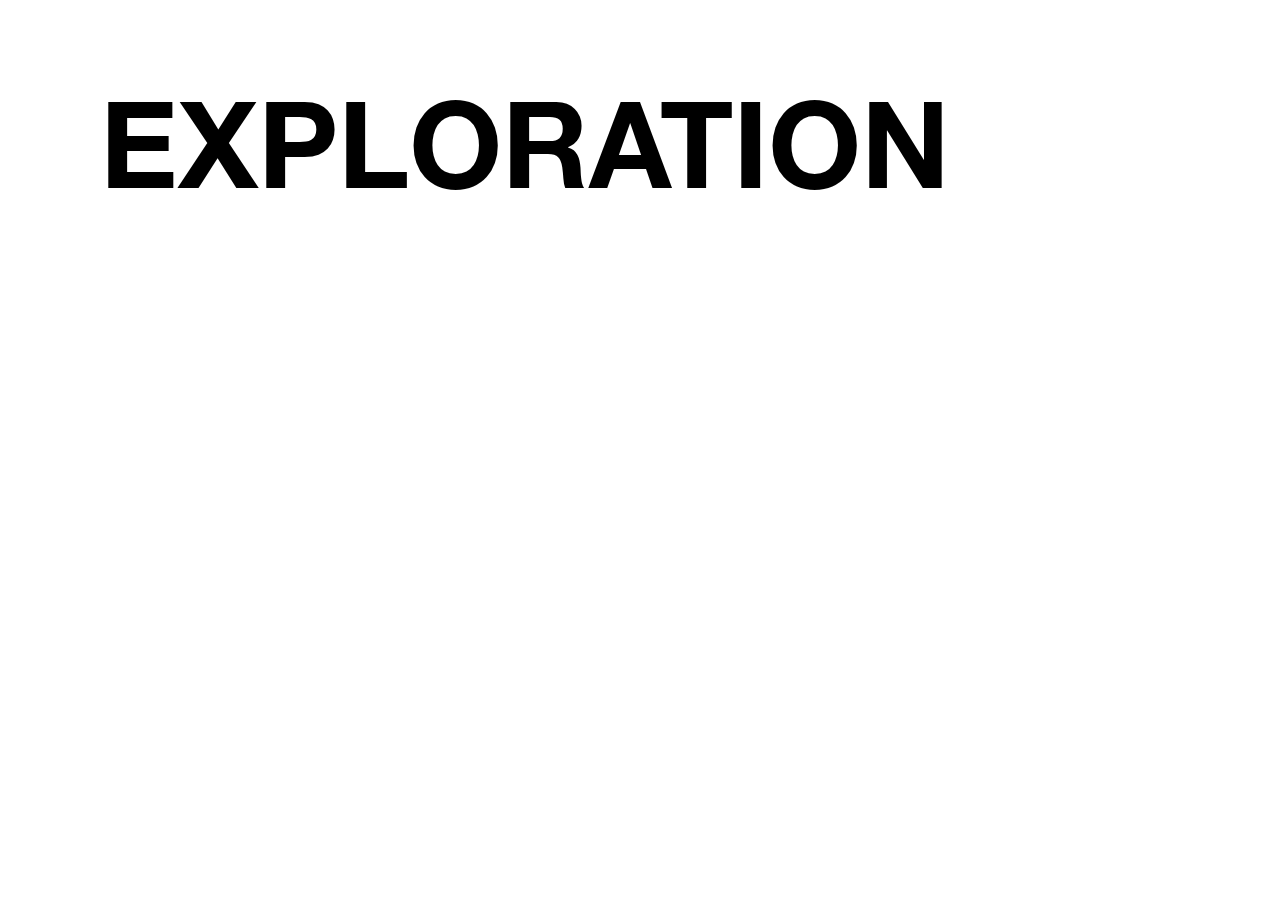
==== exploration.html @ a792f4a5 "add triangle, do some mobile styling but not finished" ====
<!DOCTYPE html>
<html>
    <head>
        <title>Adam Grant</title>
        <script src="scripts/matter.min.js"></script>
        <link rel="stylesheet" href="styles/exploration_style.css" type="text/css">
        <meta name="viewport" content="width=device-width, initial-scale=1">
    </head>
    <body><h1 id="intro">EXPLORATION</h1>
        <div id="wrap">
            <div id="eel">
                <p class="shape_text">Eel</p>
            </div>
            <div id="clicks">
                <p class="shape_text">How Many Clicks?</p>
            </div>
            <div id="clock">
                <p class="shape_text">Color Clock</p>
            </div>
            <div id="tugofwar">
                <p class="shape_text">Tug Of War</p>
            </div>
            <div id="back">
                <p class="shape_text">Back</p>
            </div>
        </div>
        <div class="popup_wrap" id="eel_popup">
            <div class="popup">
                <img class="xbutton" src="img/x.png">
                <div class="popup_content">
                    <h1>Eel</h1>
                    <h3>Web Game - 2018</h3>
                    <img class="project_img" src="img/eelgif.gif">
                    <p style="padding-bottom: 20px">
                        Eel is a 3D version of the classic Snake game. I wrote it when I was learning object-oriented programming
                        in high school. I first wrote it in Java, using the Processing library, then rewrote it in P5JS for the web.
                    </p>
                    <p style="padding-bottom: 40px">
                        You can try the game <a target="_blank" href="https://openprocessing.org/sketch/563382">here</a>. The controls
                        can be a bit confusing at first. W & S go up and down, Q & D go along one horizontal axis, and A & E go along
                        the other.
                    </p>
                </div>
            </div>
        </div>
        <div class="popup_wrap" id="clicks_popup">
            <div class="popup">
                <img class="xbutton" src="img/x.png">
                <div class="popup_content">
                    <h1>How Many Clicks Does It<br>Take To Get To The Center<br>Of A Google Popup?</h1>
                    <h3>Chrome Extension - 2022</h3>
                    <div class="vimeo">
                        <iframe src="https://player.vimeo.com/video/698803725?badge=0&amp;autopause=0&amp;quality_selector=1&amp;player_id=0&amp;app_id=58479" frameborder="0" allow="autoplay; fullscreen; picture-in-picture" style="position:absolute;top:0;left:0;width:100%;height:100%;" title="How many clicks does it take to get to the center of a Google popup?"></iframe>
                    </div>
                    <script src="https://player.vimeo.com/api/player.js"></script>
                    <p style="padding-bottom: 40px">
                        This was a project to turn Google privacy settings into a puzzle game. It presents a list of steps to turn off
                        Google's personal data collection, and rewards you for doing so. Since these settings are already made
                        intentionally difficult to navigate, I decided they would make a good game if points were added. I wanted
                        to draw some attention to these design patterns, and I also used the project to learn how to create a browser
                        extension. This extension was written using plain HTML/CSS/JS (using <a href="https://www.kirilv.com/canvas-confetti/">this confetti library</a>).
                    </p>
                </div>
            </div>
        </div>
        <div class="popup_wrap" id="clock_popup">
            <div class="popup">
                <img class="xbutton" src="img/x.png">
                <div class="popup_content">
                    <h1>Color Clock</h1>
                    <h3>Web Animation - 2022</h3>
                    <img class="project_img" style="margin-bottom: 10px; margin-top: -40px; height: 450px" src="img/clockgif.gif">
                    <p style="padding-bottom: 40px">
                        I made this as an assignment in a class called Computation for Creative Practice, taught by Golan Levin. I wanted
                        to make a clock that mapped hours, minutes, and seconds onto red, green, blue values to create a color. In the
                        GIF above you can see the time changing from 4:29PM to 4:30PM (It's sped up by a factor of 5). This design
                        was created using P5JS.
                    </p>
                </div>
            </div>
        </div>
        <div class="popup_wrap" id="tugofwar_popup">
            <div class="popup">
                <img class="xbutton" src="img/x.png">
                <div class="popup_content">
                    <h1>Computer Tower Tug Of War</h1>
                    <h3>Interactive Sculpture - 2022</h3>
                    <img class="project_img" style="height: 350px" src="img/tugofwar.gif">
                    <p style="padding-bottom: 40px">
                        I created a computer that played tug of war with you when you tried to plug it in. I wanted to explore tangible
                        interfaces, and alternative ways of interacting with a computer, so I used a force sensor and a strong motor to
                        simulate the tug-of-war experience. I used an Arduino to control the experience.
                    </p>
                </div>
            </div>
        </div>
        <script src="scripts/walls.js"></script>
        <script src="scripts/shapes.js"></script>
        <script src="scripts/exploration_script.js"></script>
    </body>
</html>
---- styles/exploration_style.css ----
@font-face {
    font-family: MyHelvetica;
    src: url('../fonts/HelveticaNeue-Bold.ttf');
}

body {
    margin: 0px;
}

body, html {
    width: 100%;
    height: 100%;
    overflow: hidden;
}

#wrap {
    width: 100%;
    height: 100%;
    overflow: hidden;
    top: 0;
    position: absolute;
}

#intro {
    text-align: center;
    font-size: 48px;
    font-family: MyHelvetica, sans-serif;
    margin: 0px;
    margin-top: 30px;
    margin-left: 15px;
    margin-right: 15px;
    user-select: none;
}
/* mid size: */
@media only screen and (min-width: 600px) {
    #intro {
        text-align: center;
        font-size: 72px;
        font-family: MyHelvetica, sans-serif;
        margin: 0px;
        margin-top: 30px;
        margin-left: 15px;
        margin-right: 15px;
    }
}
/* desktop size: */
@media only screen and (min-width: 1000px) {
    #intro {
        text-align: left;
        font-size: 120px;
        font-family: MyHelvetica, sans-serif;
        margin: 100px;
        margin-top: 70px;
    }
}

.shape_text {
    font-family: MyHelvetica, sans-serif;
    user-select: none;
    position: absolute;
    margin: 0px;
    left: 50%;
    top: 50%;
    transform: translate(-50%, -50%);
}

#eel {
    cursor: pointer;
    background-color: #e83544;
    color: #8c121c;
}
#eel:hover {
    color: #310509;
}
#clicks {
    cursor: pointer;
    background-color: #e83544;
    color: #8c121c;
}
#clicks:hover {
    color: #310509;
}
#clock {
    cursor: pointer;
    background-color: #e83544;
    color: #8c121c;
}
#clock:hover {
    color: #310509;
}
#tugofwar {
    cursor: pointer;
    background-color: #e83544;
    color: #8c121c;
}
#tugofwar:hover {
    color: #310509;
}
#back {
    cursor: pointer;
    background-color: #356ee8;
    color: #173587;
}
#back:hover {
    color: #0a183f;
}

.popup_wrap {
    position: absolute;
    top: 0;
    width: 100%;
    height: 100%;
    overflow: hidden;
    z-index: 1;
    background-color: #00000046;
    visibility: hidden;
}
.popup {
    position: absolute;
    width: 700px;
    height: auto;
    max-height: calc(100% - 80px);
    top: 50%;
    left: 50%;
    transform: translate(-50%, -50%);
    background-color: white;
    font-family: MyHelvetica, sans-serif;
    overflow-y: scroll;
    overflow-x: hidden;
    padding: 0px;
}
.popup_content {
    height: auto;
    width: 100%;
}
.popup_content h1 {
    text-align: center;
    font-size: 42px;
    margin-top: 30px;
    margin-bottom: 10px;
}
.popup_content h3 {
    text-align: center;
    font-size: 24px;
    font-style: italic;
    color: rgb(105, 105, 105);
    margin-top: 10px;
    margin-bottom: 50px;
}
.popup_content p {
    font-size: 18px;
    margin-left: 60px;
    margin-right: 60px;
}
/* X button */
.xbutton {
    position: absolute;
    right: 0px;
    top: 0px;
    margin: 20px;
    width: 50px;
    height: 50px;
    cursor: pointer;
}
.project_img {
    display: block;
    height: 400px;
    margin-left: auto;
    margin-right: auto;
    margin-bottom: 50px;
}
.project_img_inline {
    display: inline-block;
    height: 350px;
    margin-bottom: 50px;
}
.vimeo {
    position: relative;
    height: 400px;
    margin-bottom: 50px;
}
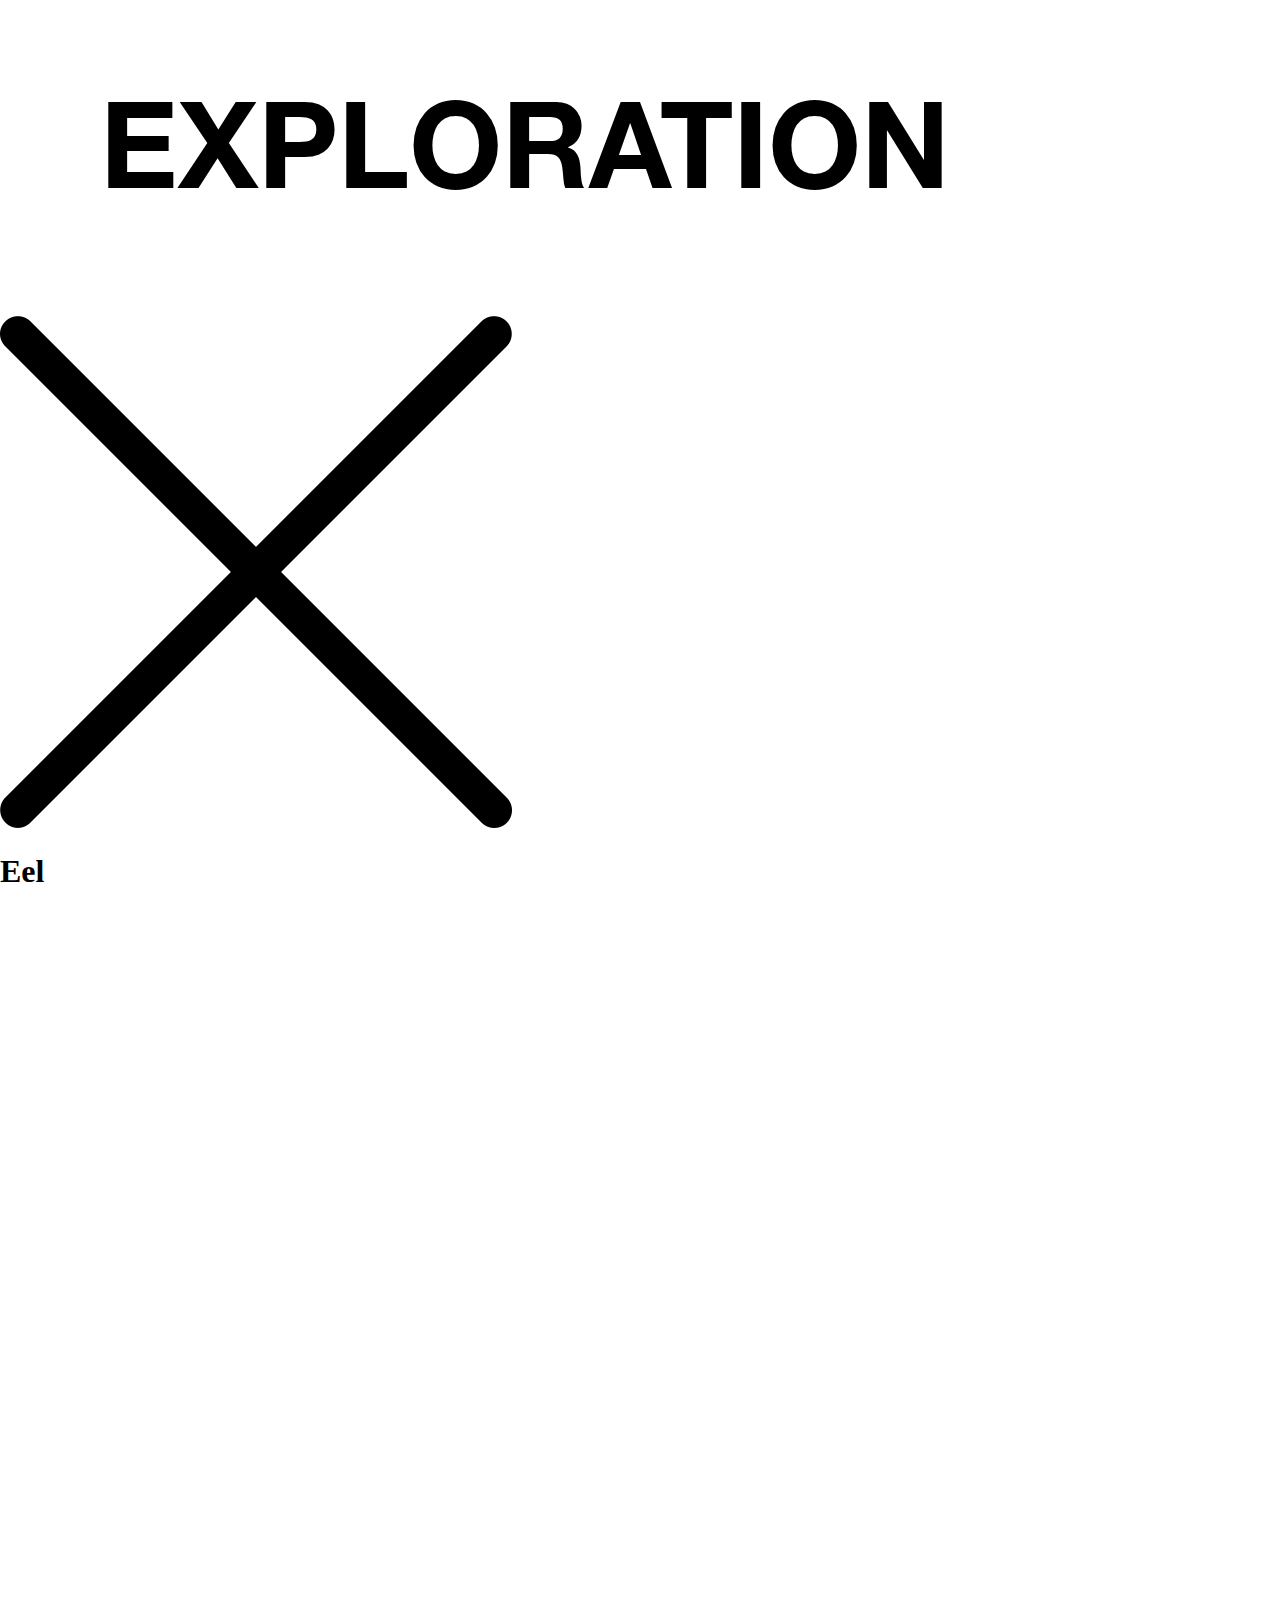
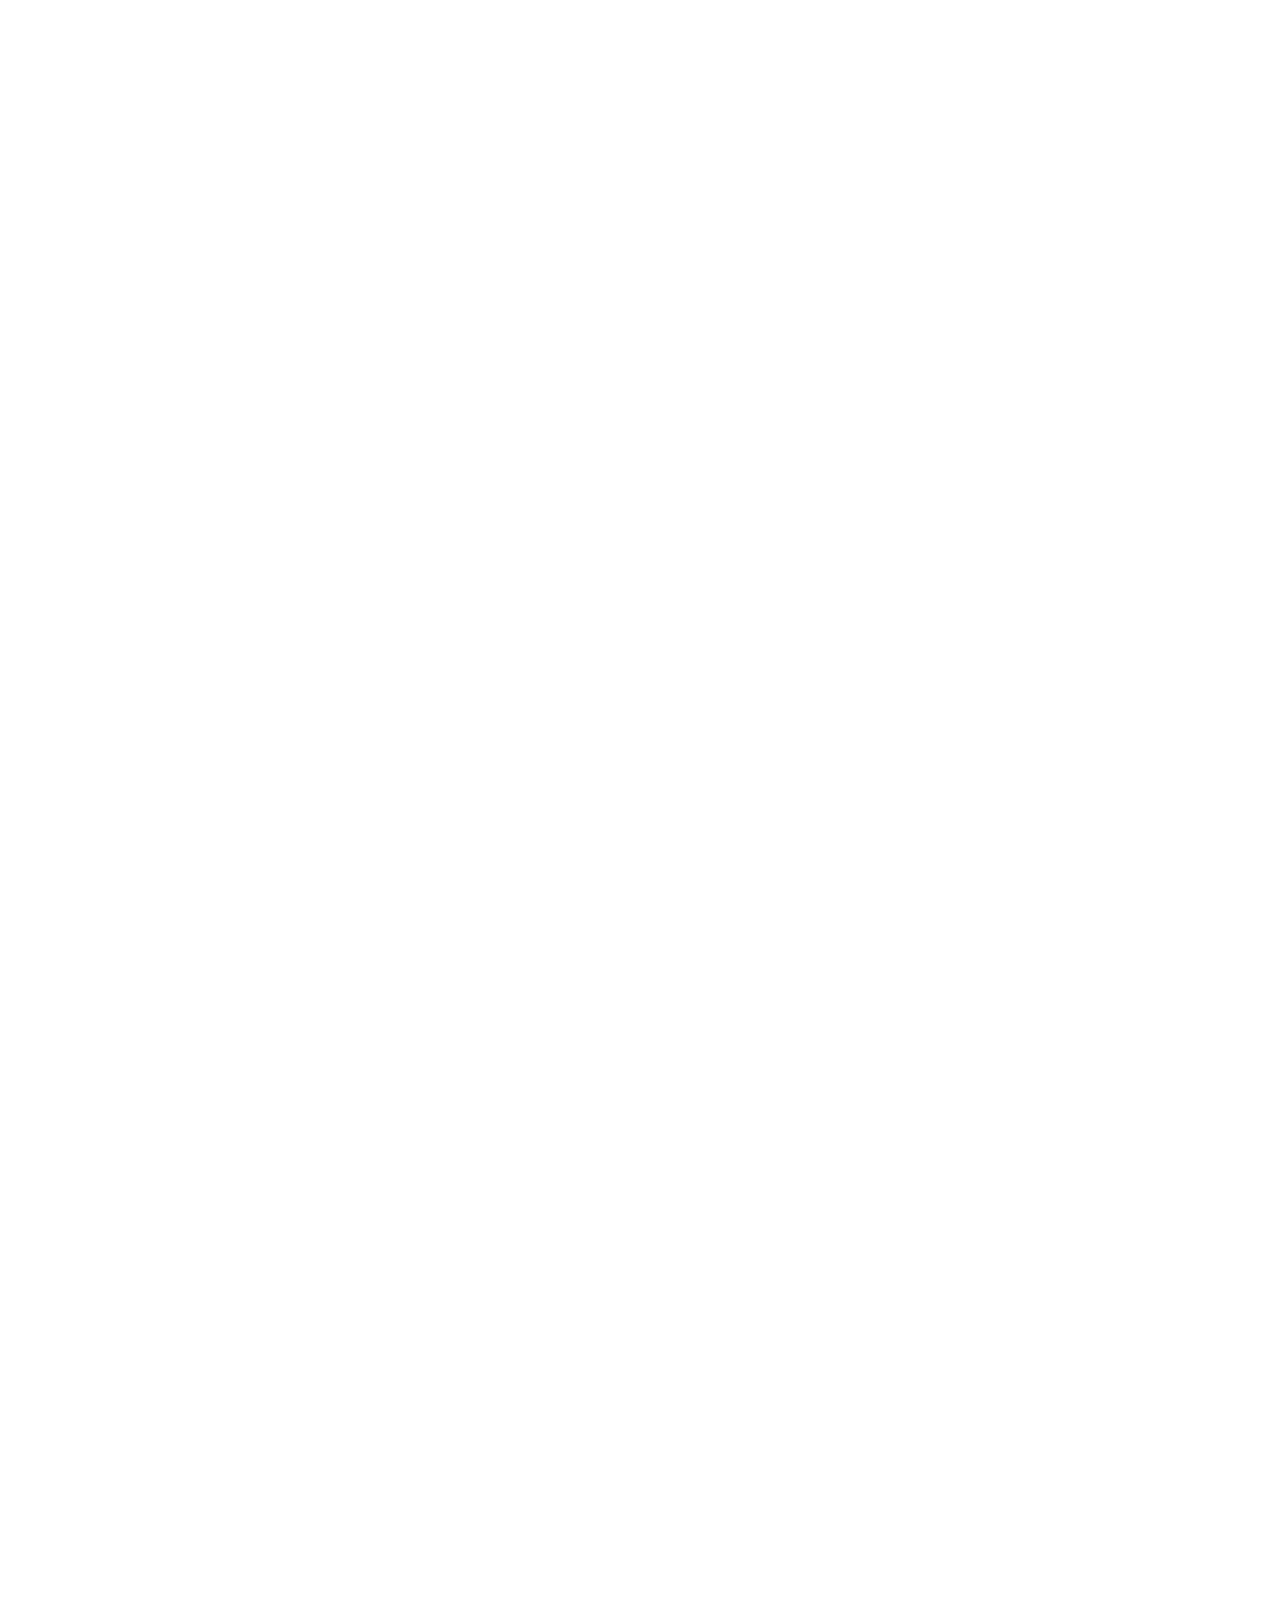
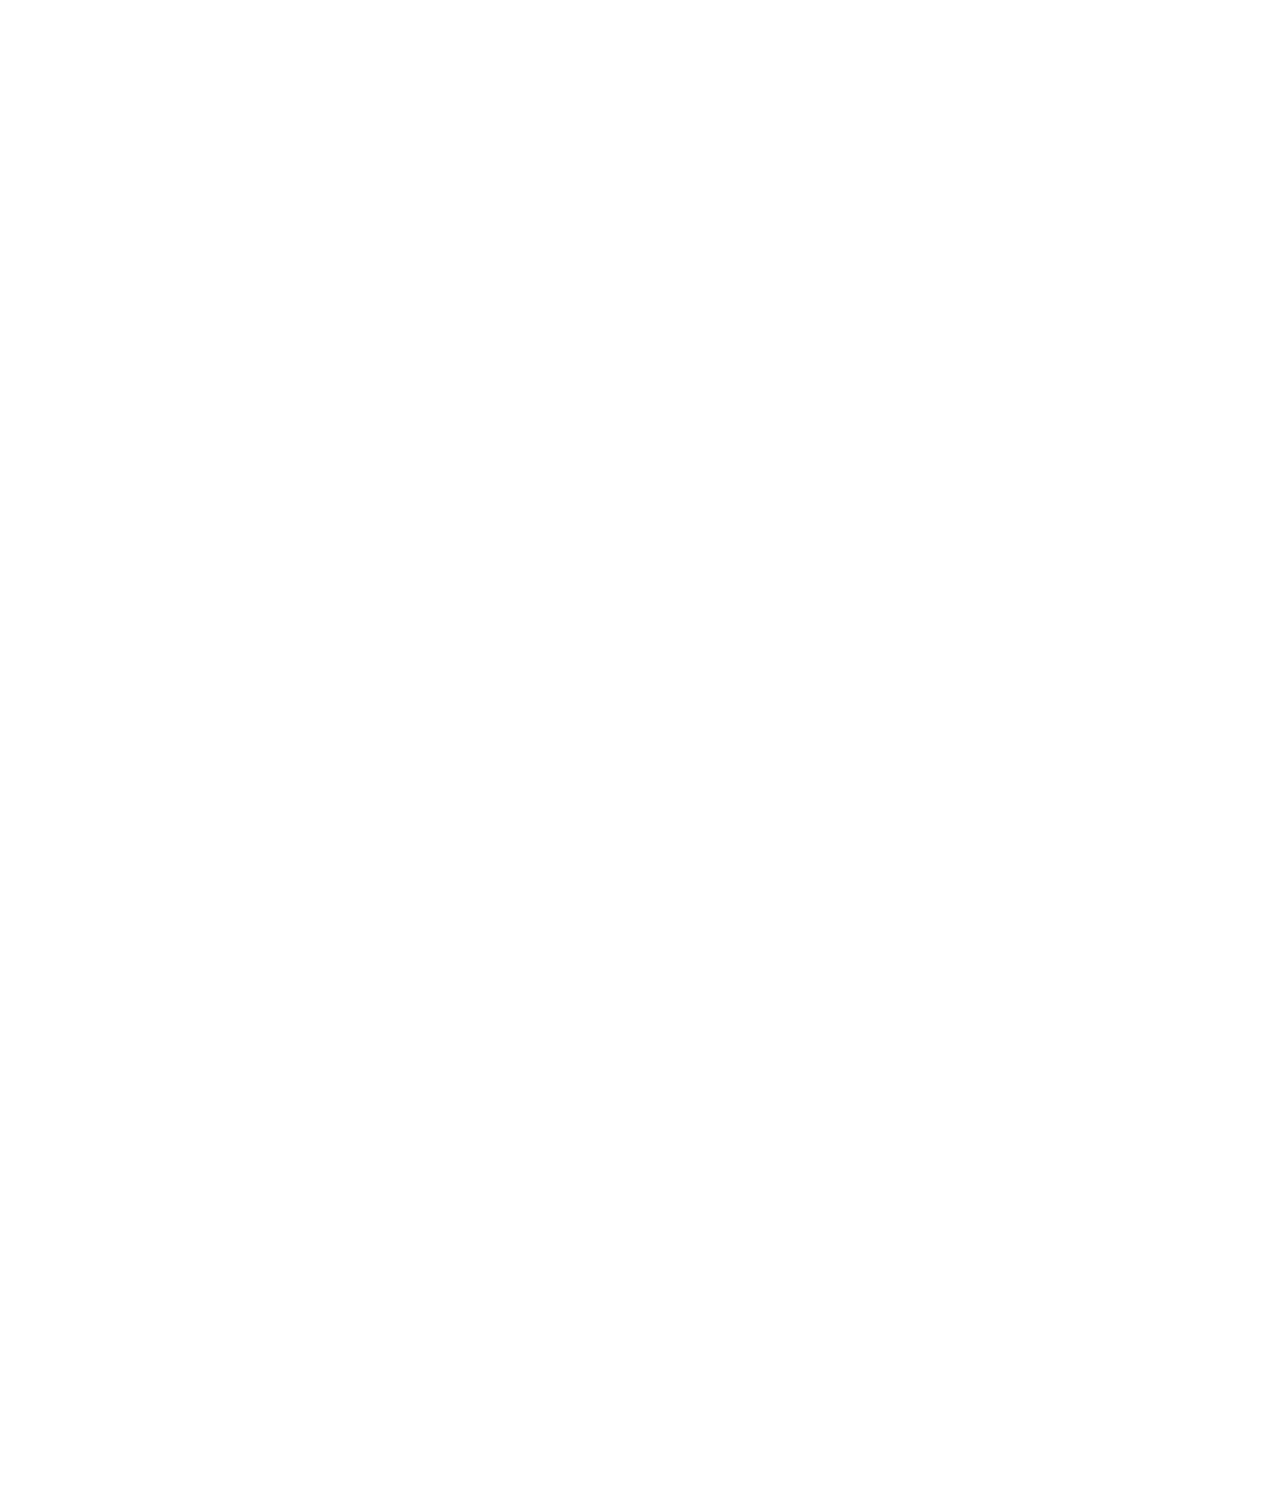
==== commit e76d1f45: "finish mobile support" ====
--- a/exploration.html
+++ b/exploration.html
@@ -4,6 +4,7 @@
         <title>Adam Grant</title>
         <script src="scripts/matter.min.js"></script>
         <link rel="stylesheet" href="styles/exploration_style.css" type="text/css">
+        <link rel="stylesheet" href="styles/popup.css" type="text/css">
         <meta name="viewport" content="width=device-width, initial-scale=1">
     </head>
     <body><h1 id="intro">EXPLORATION</h1>
@@ -31,11 +32,11 @@
                     <h1>Eel</h1>
                     <h3>Web Game - 2018</h3>
                     <img class="project_img" src="img/eelgif.gif">
-                    <p style="padding-bottom: 20px">
+                    <p>
                         Eel is a 3D version of the classic Snake game. I wrote it when I was learning object-oriented programming
                         in high school. I first wrote it in Java, using the Processing library, then rewrote it in P5JS for the web.
                     </p>
-                    <p style="padding-bottom: 40px">
+                    <p>
                         You can try the game <a target="_blank" href="https://openprocessing.org/sketch/563382">here</a>. The controls
                         can be a bit confusing at first. W & S go up and down, Q & D go along one horizontal axis, and A & E go along
                         the other.
@@ -53,7 +54,7 @@
                         <iframe src="https://player.vimeo.com/video/698803725?badge=0&amp;autopause=0&amp;quality_selector=1&amp;player_id=0&amp;app_id=58479" frameborder="0" allow="autoplay; fullscreen; picture-in-picture" style="position:absolute;top:0;left:0;width:100%;height:100%;" title="How many clicks does it take to get to the center of a Google popup?"></iframe>
                     </div>
                     <script src="https://player.vimeo.com/api/player.js"></script>
-                    <p style="padding-bottom: 40px">
+                    <p>
                         This was a project to turn Google privacy settings into a puzzle game. It presents a list of steps to turn off
                         Google's personal data collection, and rewards you for doing so. Since these settings are already made
                         intentionally difficult to navigate, I decided they would make a good game if points were added. I wanted
@@ -69,8 +70,8 @@
                 <div class="popup_content">
                     <h1>Color Clock</h1>
                     <h3>Web Animation - 2022</h3>
-                    <img class="project_img" style="margin-bottom: 10px; margin-top: -40px; height: 450px" src="img/clockgif.gif">
-                    <p style="padding-bottom: 40px">
+                    <img class="project_img" src="img/clockgif.gif">
+                    <p>
                         I made this as an assignment in a class called Computation for Creative Practice, taught by Golan Levin. I wanted
                         to make a clock that mapped hours, minutes, and seconds onto red, green, blue values to create a color. In the
                         GIF above you can see the time changing from 4:29PM to 4:30PM (It's sped up by a factor of 5). This design
@@ -85,8 +86,8 @@
                 <div class="popup_content">
                     <h1>Computer Tower Tug Of War</h1>
                     <h3>Interactive Sculpture - 2022</h3>
-                    <img class="project_img" style="height: 350px" src="img/tugofwar.gif">
-                    <p style="padding-bottom: 40px">
+                    <img class="project_img" src="img/tugofwar.gif">
+                    <p>
                         I created a computer that played tug of war with you when you tried to plug it in. I wanted to explore tangible
                         interfaces, and alternative ways of interacting with a computer, so I used a force sensor and a strong motor to
                         simulate the tug-of-war experience. I used an Arduino to control the experience.
--- a/styles/exploration_style.css
+++ b/styles/exploration_style.css
@@ -105,7 +105,7 @@
     color: #0a183f;
 }
 
-.popup_wrap {
+/* .popup_wrap {
     position: absolute;
     top: 0;
     width: 100%;
@@ -152,7 +152,6 @@
     margin-left: 60px;
     margin-right: 60px;
 }
-/* X button */
 .xbutton {
     position: absolute;
     right: 0px;
@@ -178,4 +177,4 @@
     position: relative;
     height: 400px;
     margin-bottom: 50px;
-}+} */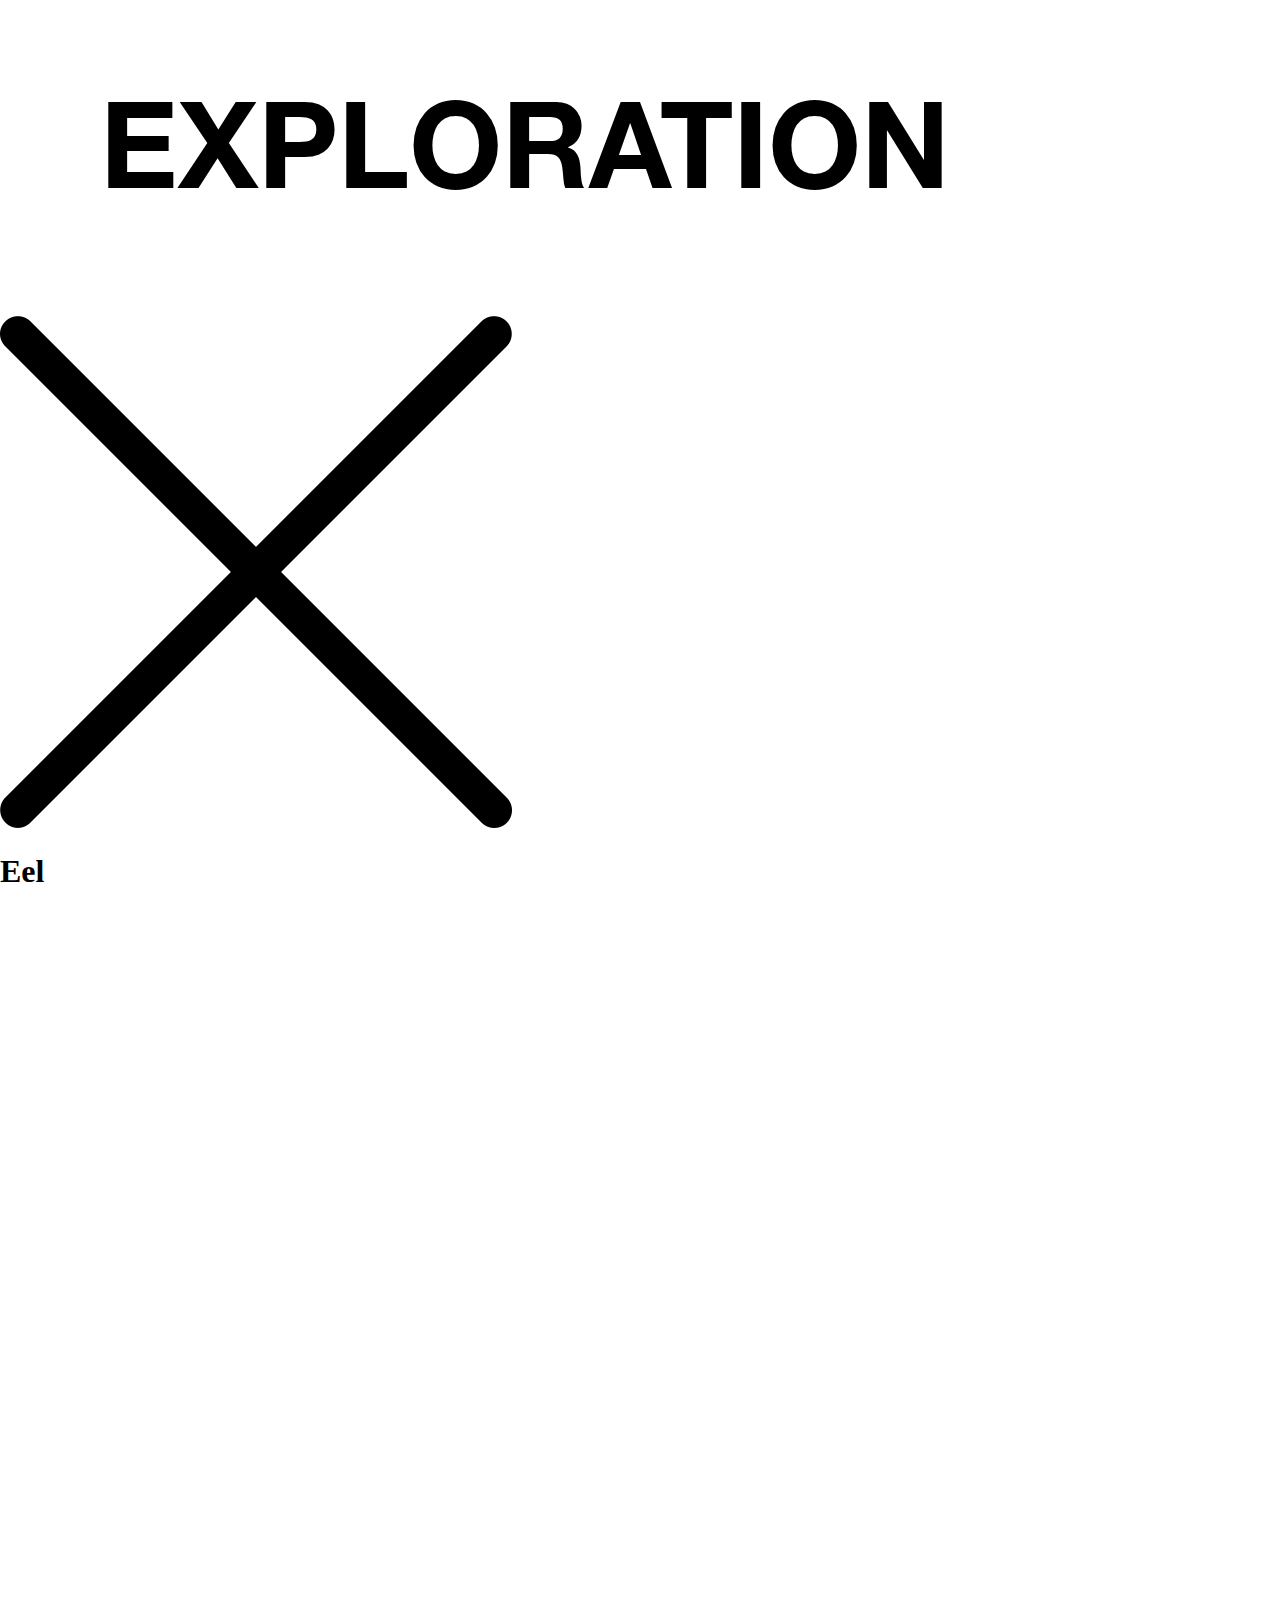
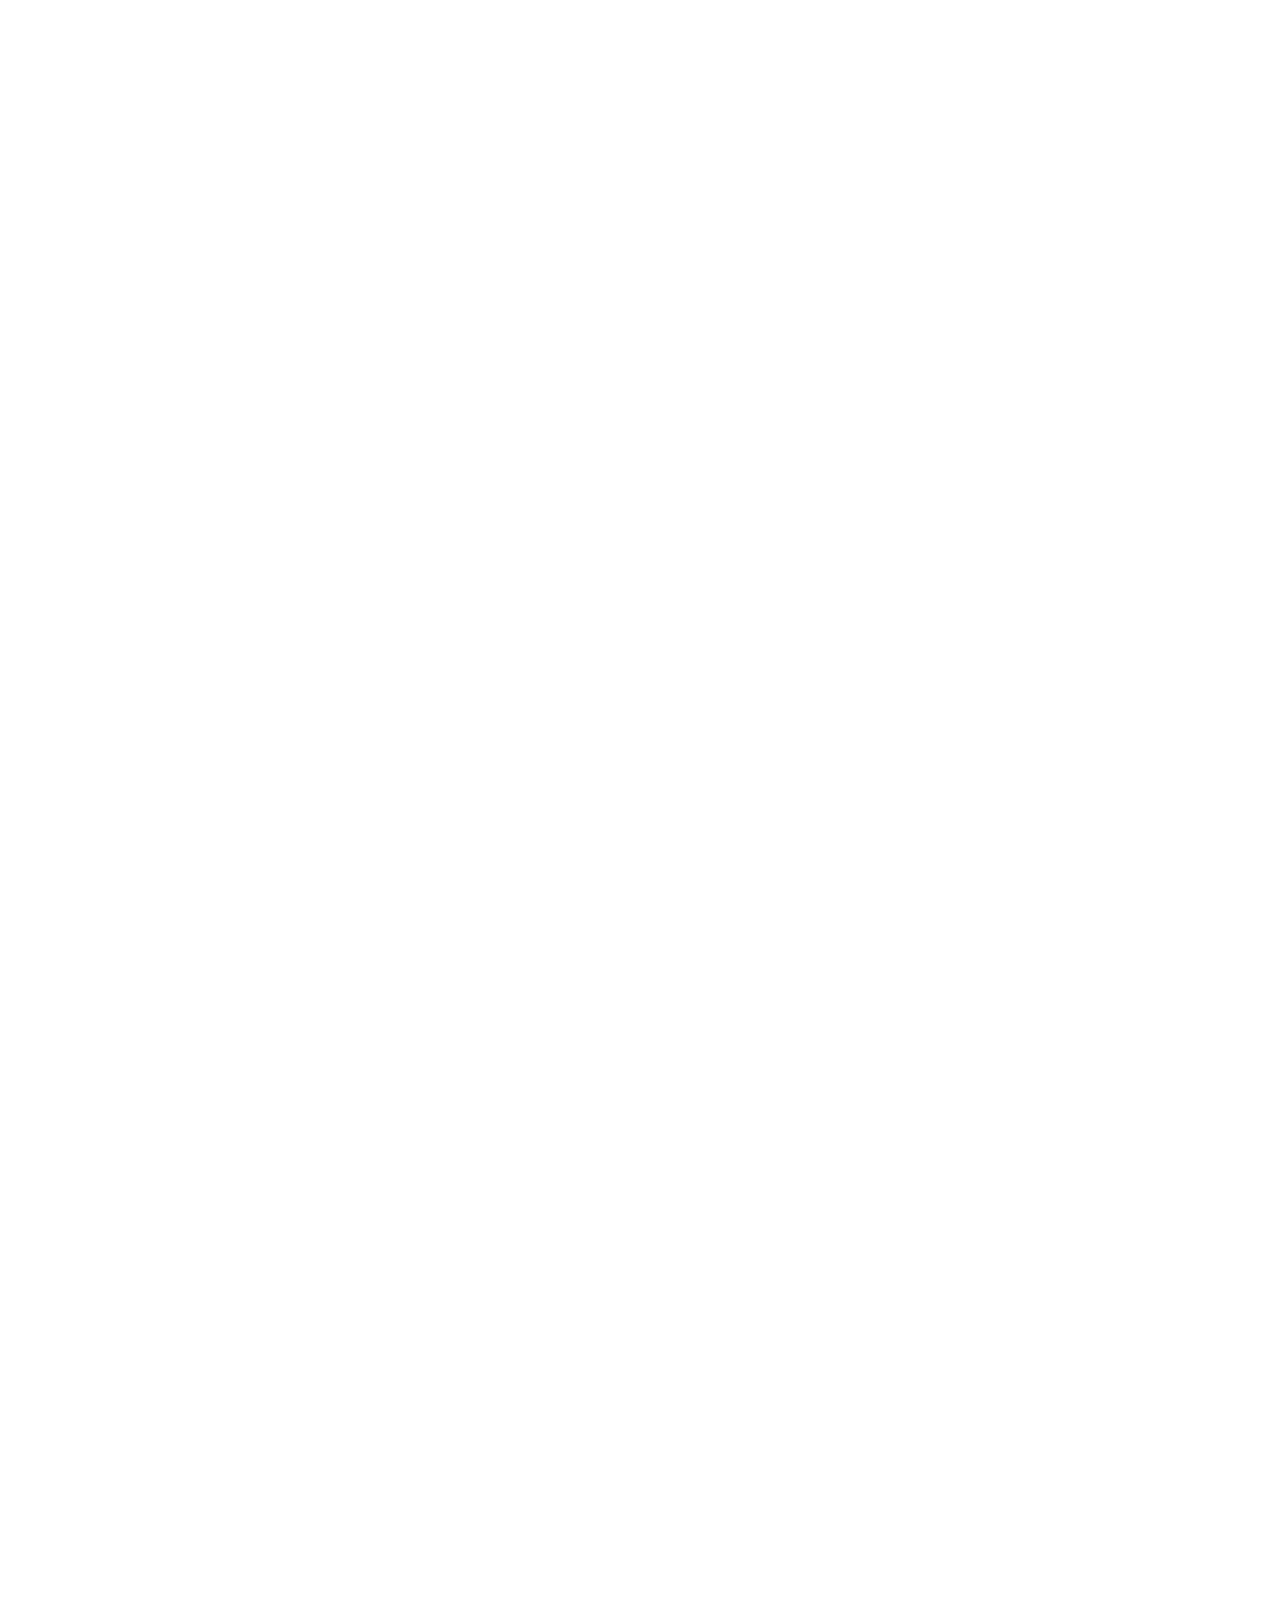
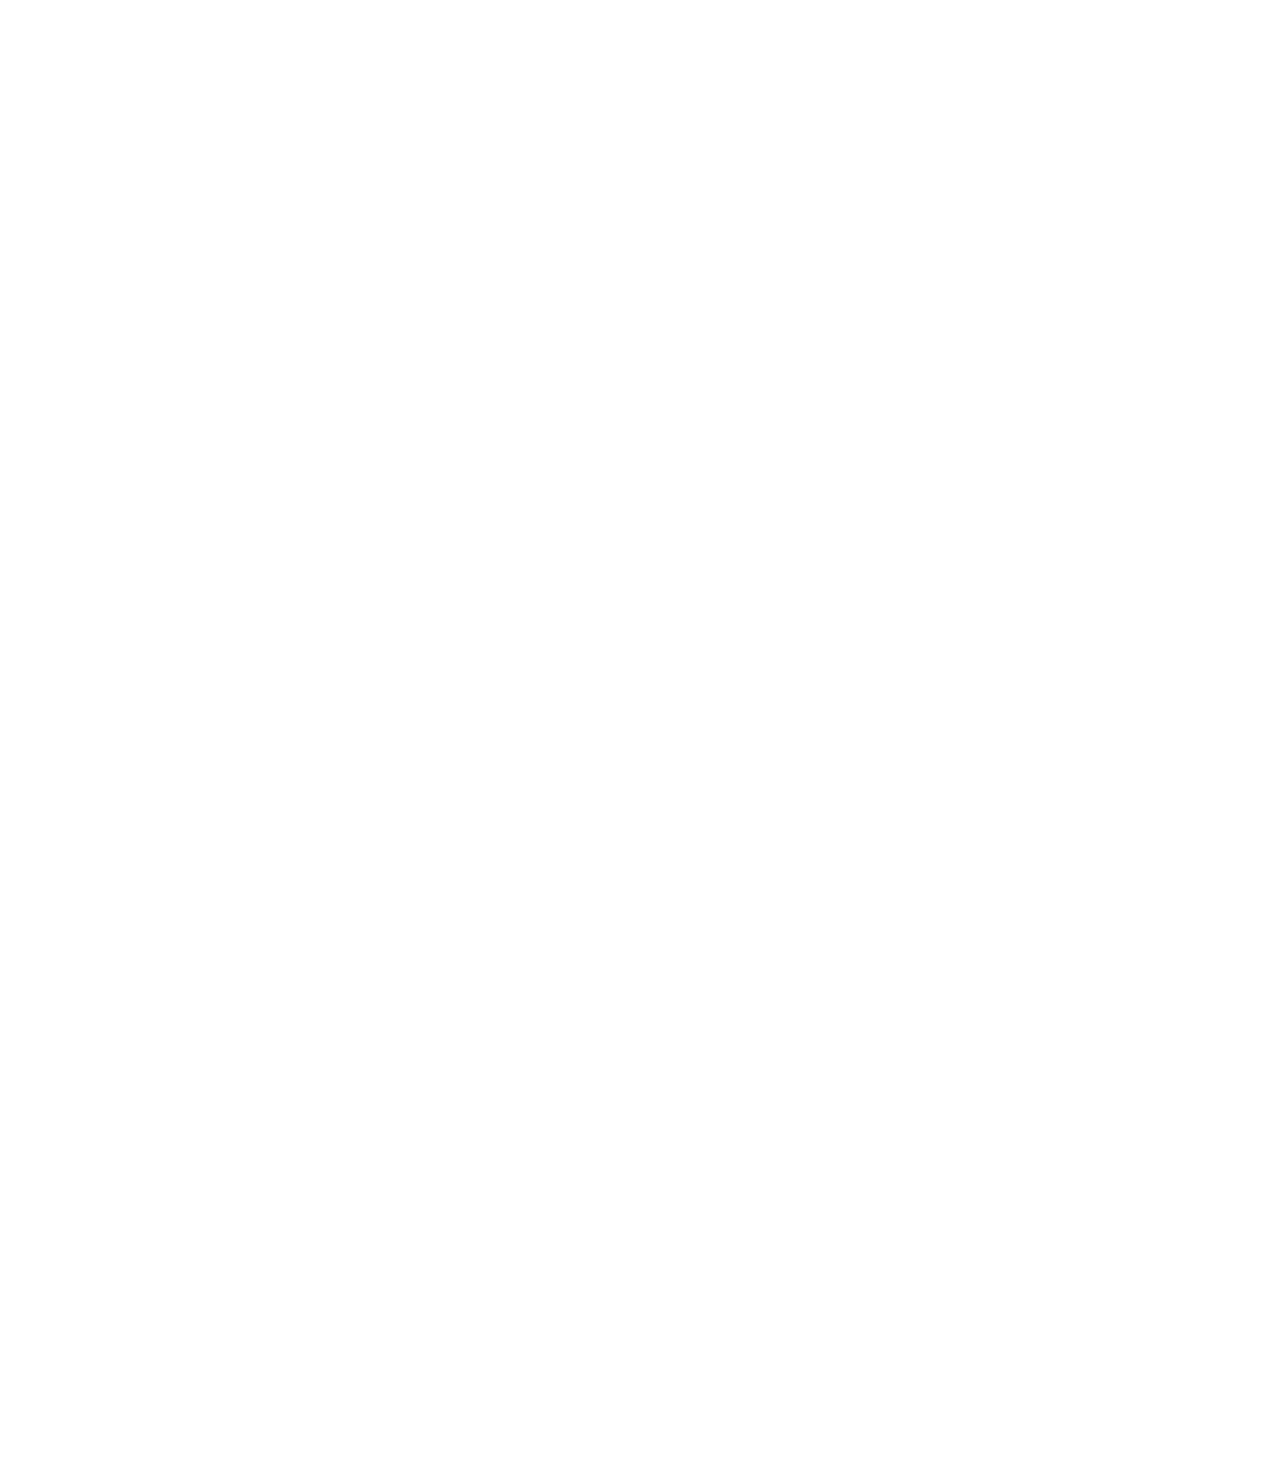
==== commit 59b7b4e9: "add about section to homepage (and add ceiling)" ====
--- a/exploration.html
+++ b/exploration.html
@@ -5,6 +5,7 @@
         <script src="scripts/matter.min.js"></script>
         <link rel="stylesheet" href="styles/exploration_style.css" type="text/css">
         <link rel="stylesheet" href="styles/popup.css" type="text/css">
+        <link rel="icon" type="image/x-icon" href="/img/favicon.ico">
         <meta name="viewport" content="width=device-width, initial-scale=1">
     </head>
     <body><h1 id="intro">EXPLORATION</h1>
@@ -33,8 +34,8 @@
                     <h3>Web Game - 2018</h3>
                     <img class="project_img" src="img/eelgif.gif">
                     <p>
-                        Eel is a 3D version of the classic Snake game. I wrote it when I was learning object-oriented programming
-                        in high school. I first wrote it in Java, using the Processing library, then rewrote it in P5JS for the web.
+                        Eel is a 3D version of the classic Snake game. I wrote it when I was learning object-oriented programming.
+                        I first wrote it in Java, using the Processing library, then rewrote it in P5JS for the web.
                     </p>
                     <p>
                         You can try the game <a target="_blank" href="https://openprocessing.org/sketch/563382">here</a>. The controls
--- a/styles/exploration_style.css
+++ b/styles/exploration_style.css
@@ -103,78 +103,4 @@
 }
 #back:hover {
     color: #0a183f;
-}
-
-/* .popup_wrap {
-    position: absolute;
-    top: 0;
-    width: 100%;
-    height: 100%;
-    overflow: hidden;
-    z-index: 1;
-    background-color: #00000046;
-    visibility: hidden;
-}
-.popup {
-    position: absolute;
-    width: 700px;
-    height: auto;
-    max-height: calc(100% - 80px);
-    top: 50%;
-    left: 50%;
-    transform: translate(-50%, -50%);
-    background-color: white;
-    font-family: MyHelvetica, sans-serif;
-    overflow-y: scroll;
-    overflow-x: hidden;
-    padding: 0px;
-}
-.popup_content {
-    height: auto;
-    width: 100%;
-}
-.popup_content h1 {
-    text-align: center;
-    font-size: 42px;
-    margin-top: 30px;
-    margin-bottom: 10px;
-}
-.popup_content h3 {
-    text-align: center;
-    font-size: 24px;
-    font-style: italic;
-    color: rgb(105, 105, 105);
-    margin-top: 10px;
-    margin-bottom: 50px;
-}
-.popup_content p {
-    font-size: 18px;
-    margin-left: 60px;
-    margin-right: 60px;
-}
-.xbutton {
-    position: absolute;
-    right: 0px;
-    top: 0px;
-    margin: 20px;
-    width: 50px;
-    height: 50px;
-    cursor: pointer;
-}
-.project_img {
-    display: block;
-    height: 400px;
-    margin-left: auto;
-    margin-right: auto;
-    margin-bottom: 50px;
-}
-.project_img_inline {
-    display: inline-block;
-    height: 350px;
-    margin-bottom: 50px;
-}
-.vimeo {
-    position: relative;
-    height: 400px;
-    margin-bottom: 50px;
-} */+}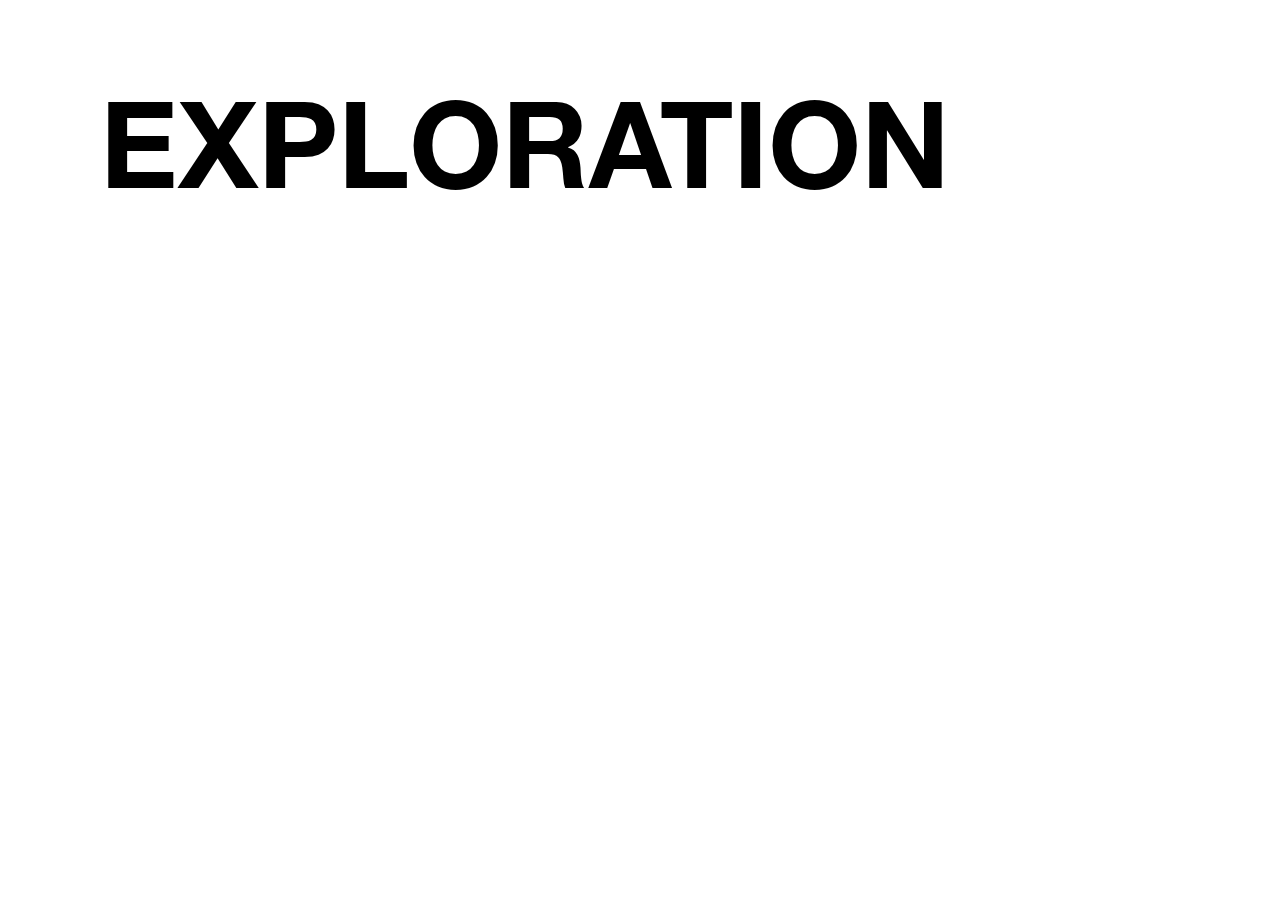
==== commit c947d048: "small change" ====
--- a/exploration.html
+++ b/exploration.html
@@ -29,71 +29,63 @@
         <div class="popup_wrap" id="eel_popup">
             <div class="popup">
                 <img class="xbutton" src="img/x.png">
-                <div class="popup_content">
-                    <h1>Eel</h1>
-                    <h3>Web Game - 2018</h3>
-                    <img class="project_img" src="img/eelgif.gif">
-                    <p>
-                        Eel is a 3D version of the classic Snake game. I wrote it when I was learning object-oriented programming.
-                        I first wrote it in Java, using the Processing library, then rewrote it in P5JS for the web.
-                    </p>
-                    <p>
-                        You can try the game <a target="_blank" href="https://openprocessing.org/sketch/563382">here</a>. The controls
-                        can be a bit confusing at first. W & S go up and down, Q & D go along one horizontal axis, and A & E go along
-                        the other.
-                    </p>
-                </div>
+                <h1>Eel</h1>
+                <h3>Web Game - 2018</h3>
+                <img class="project_img" src="img/eelgif.gif">
+                <p>
+                    Eel is a 3D version of the classic Snake game. I wrote it when I was learning object-oriented programming.
+                    I first wrote it in Java, using the Processing library, then rewrote it in P5JS for the web.
+                </p>
+                <p>
+                    You can try the game <a target="_blank" href="https://openprocessing.org/sketch/563382">here</a>. The controls
+                    can be a bit confusing at first. W & S go up and down, Q & D go along one horizontal axis, and A & E go along
+                    the other.
+                </p>
             </div>
         </div>
         <div class="popup_wrap" id="clicks_popup">
             <div class="popup">
                 <img class="xbutton" src="img/x.png">
-                <div class="popup_content">
-                    <h1>How Many Clicks Does It<br>Take To Get To The Center<br>Of A Google Popup?</h1>
-                    <h3>Chrome Extension - 2022</h3>
-                    <div class="vimeo">
-                        <iframe src="https://player.vimeo.com/video/698803725?badge=0&amp;autopause=0&amp;quality_selector=1&amp;player_id=0&amp;app_id=58479" frameborder="0" allow="autoplay; fullscreen; picture-in-picture" style="position:absolute;top:0;left:0;width:100%;height:100%;" title="How many clicks does it take to get to the center of a Google popup?"></iframe>
-                    </div>
-                    <script src="https://player.vimeo.com/api/player.js"></script>
-                    <p>
-                        This was a project to turn Google privacy settings into a puzzle game. It presents a list of steps to turn off
-                        Google's personal data collection, and rewards you for doing so. Since these settings are already made
-                        intentionally difficult to navigate, I decided they would make a good game if points were added. I wanted
-                        to draw some attention to these design patterns, and I also used the project to learn how to create a browser
-                        extension. This extension was written using plain HTML/CSS/JS (using <a href="https://www.kirilv.com/canvas-confetti/">this confetti library</a>).
-                    </p>
+                <h1>How Many Clicks Does It<br>Take To Get To The Center<br>Of A Google Popup?</h1>
+                <h3>Chrome Extension - 2022</h3>
+                <div class="vimeo">
+                    <iframe src="https://player.vimeo.com/video/698803725?badge=0&amp;autopause=0&amp;quality_selector=1&amp;player_id=0&amp;app_id=58479" frameborder="0" allow="autoplay; fullscreen; picture-in-picture" style="position:absolute;top:0;left:0;width:100%;height:100%;" title="How many clicks does it take to get to the center of a Google popup?"></iframe>
                 </div>
+                <script src="https://player.vimeo.com/api/player.js"></script>
+                <p>
+                    This was a project to turn Google privacy settings into a puzzle game. It presents a list of steps to turn off
+                    Google's personal data collection, and rewards you for doing so. Since these settings are already made
+                    intentionally difficult to navigate, I decided they would make a good game if points were added. I wanted
+                    to draw some attention to these design patterns, and I also used the project to learn how to create a browser
+                    extension. This extension was written using plain HTML/CSS/JS (using <a href="https://www.kirilv.com/canvas-confetti/">this confetti library</a>).
+                </p>
             </div>
         </div>
         <div class="popup_wrap" id="clock_popup">
             <div class="popup">
                 <img class="xbutton" src="img/x.png">
-                <div class="popup_content">
-                    <h1>Color Clock</h1>
-                    <h3>Web Animation - 2022</h3>
-                    <img class="project_img" src="img/clockgif.gif">
-                    <p>
-                        I made this as an assignment in a class called Computation for Creative Practice, taught by Golan Levin. I wanted
-                        to make a clock that mapped hours, minutes, and seconds onto red, green, blue values to create a color. In the
-                        GIF above you can see the time changing from 4:29PM to 4:30PM (It's sped up by a factor of 5). This design
-                        was created using P5JS.
-                    </p>
-                </div>
+                <h1>Color Clock</h1>
+                <h3>Web Animation - 2022</h3>
+                <img class="project_img" src="img/clockgif.gif">
+                <p>
+                    I made this as an assignment in a class called Computation for Creative Practice, taught by Golan Levin. I wanted
+                    to make a clock that mapped hours, minutes, and seconds onto red, green, blue values to create a color. In the
+                    GIF above you can see the time changing from 4:29PM to 4:30PM (It's sped up by a factor of 5). This design
+                    was created using P5JS.
+                </p>
             </div>
         </div>
         <div class="popup_wrap" id="tugofwar_popup">
             <div class="popup">
                 <img class="xbutton" src="img/x.png">
-                <div class="popup_content">
-                    <h1>Computer Tower Tug Of War</h1>
-                    <h3>Interactive Sculpture - 2022</h3>
-                    <img class="project_img" src="img/tugofwar.gif">
-                    <p>
-                        I created a computer that played tug of war with you when you tried to plug it in. I wanted to explore tangible
-                        interfaces, and alternative ways of interacting with a computer, so I used a force sensor and a strong motor to
-                        simulate the tug-of-war experience. I used an Arduino to control the experience.
-                    </p>
-                </div>
+                <h1>Computer Tower Tug Of War</h1>
+                <h3>Interactive Sculpture - 2022</h3>
+                <img class="project_img" src="img/tugofwar.gif">
+                <p>
+                    I created a computer that played tug of war with you when you tried to plug it in. I wanted to explore tangible
+                    interfaces, and alternative ways of interacting with a computer, so I used a force sensor and a strong motor to
+                    simulate the tug-of-war experience. I used an Arduino to control the experience.
+                </p>
             </div>
         </div>
         <script src="scripts/walls.js"></script>
--- a/styles/popup.css
+++ b/styles/popup.css
@@ -0,0 +1,149 @@
+.popup_wrap {
+    position: absolute;
+    top: 0;
+    width: 100%;
+    height: 100%;
+    overflow: hidden;
+    z-index: 1;
+    background-color: #00000046;
+    visibility: hidden;
+}
+.popup {
+    position: absolute;
+    width: 300px;
+    height: auto;
+    max-height: calc(100% - 80px);
+    top: 50%;
+    left: 50%;
+    transform: translate(-50%, -50%);
+    background-color: white;
+    font-family: MyHelvetica, sans-serif;
+    overflow-y: scroll;
+    overflow-x: hidden;
+    padding: 0px;
+}
+.popup a {
+    text-decoration: underline;
+    color: black;
+}
+.popup a:hover {
+    text-decoration: underline;
+    background-color: black;
+    color: white;
+}
+.popup h1 {
+    text-align: center;
+    font-size: 28px;
+    margin-top: 15px;
+    margin-bottom: 5px;
+    margin-right: 15px;
+    margin-left: 15px;
+}
+.popup h3 {
+    text-align: center;
+    font-size: 18px;
+    font-style: italic;
+    color: rgb(105, 105, 105);
+    margin-top: 5px;
+    margin-bottom: 25px;
+    margin-right: 5px;
+    margin-left: 5px;
+}
+.popup p {
+    font-size: 14px;
+    margin-left: 30px;
+    margin-right: 30px;
+    margin-bottom: 20px;
+    margin-top: 0px
+}
+.xbutton {
+    position: absolute;
+    right: 0px;
+    top: 0px;
+    margin: 10px;
+    width: 20px;
+    height: 20px;
+    cursor: pointer;
+}
+.project_img {
+    display: block;
+    width: 280px;
+    margin-left: auto;
+    margin-right: auto;
+    margin-bottom: 25px;
+}
+.project_img_inline {
+    display: inline-block;
+    height: 150px;
+    margin-bottom: 25px;
+}
+.vimeo {
+    position: relative;
+    height: 180px;
+    margin-bottom: 25px;
+}
+/* desktop size */
+@media only screen and (min-width: 800px) {
+    .popup {
+        position: absolute;
+        width: 700px;
+        height: auto;
+        max-height: calc(100% - 80px);
+        top: 50%;
+        left: 50%;
+        transform: translate(-50%, -50%);
+        background-color: white;
+        font-family: MyHelvetica, sans-serif;
+        overflow-y: scroll;
+        overflow-x: hidden;
+        padding: 0px;
+    }
+    .popup h1 {
+        text-align: center;
+        font-size: 42px;
+        margin-top: 30px;
+        margin-bottom: 10px;
+    }
+    .popup h3 {
+        text-align: center;
+        font-size: 24px;
+        font-style: italic;
+        color: rgb(105, 105, 105);
+        margin-top: 10px;
+        margin-bottom: 50px;
+    }
+    .popup p {
+        font-size: 18px;
+        margin-left: 60px;
+        margin-right: 60px;
+        margin-bottom: 40px;
+        margin-top: 0px;
+    }
+    .xbutton {
+        position: absolute;
+        right: 0px;
+        top: 0px;
+        margin: 20px;
+        width: 50px;
+        height: 50px;
+        cursor: pointer;
+    }
+    .project_img {
+        display: block;
+        width: auto;
+        height: 400px;
+        margin-left: auto;
+        margin-right: auto;
+        margin-bottom: 50px;
+    }
+    .project_img_inline {
+        display: inline-block;
+        height: 350px;
+        margin-bottom: 50px;
+    }
+    .vimeo {
+        position: relative;
+        height: 400px;
+        margin-bottom: 50px;
+    }
+}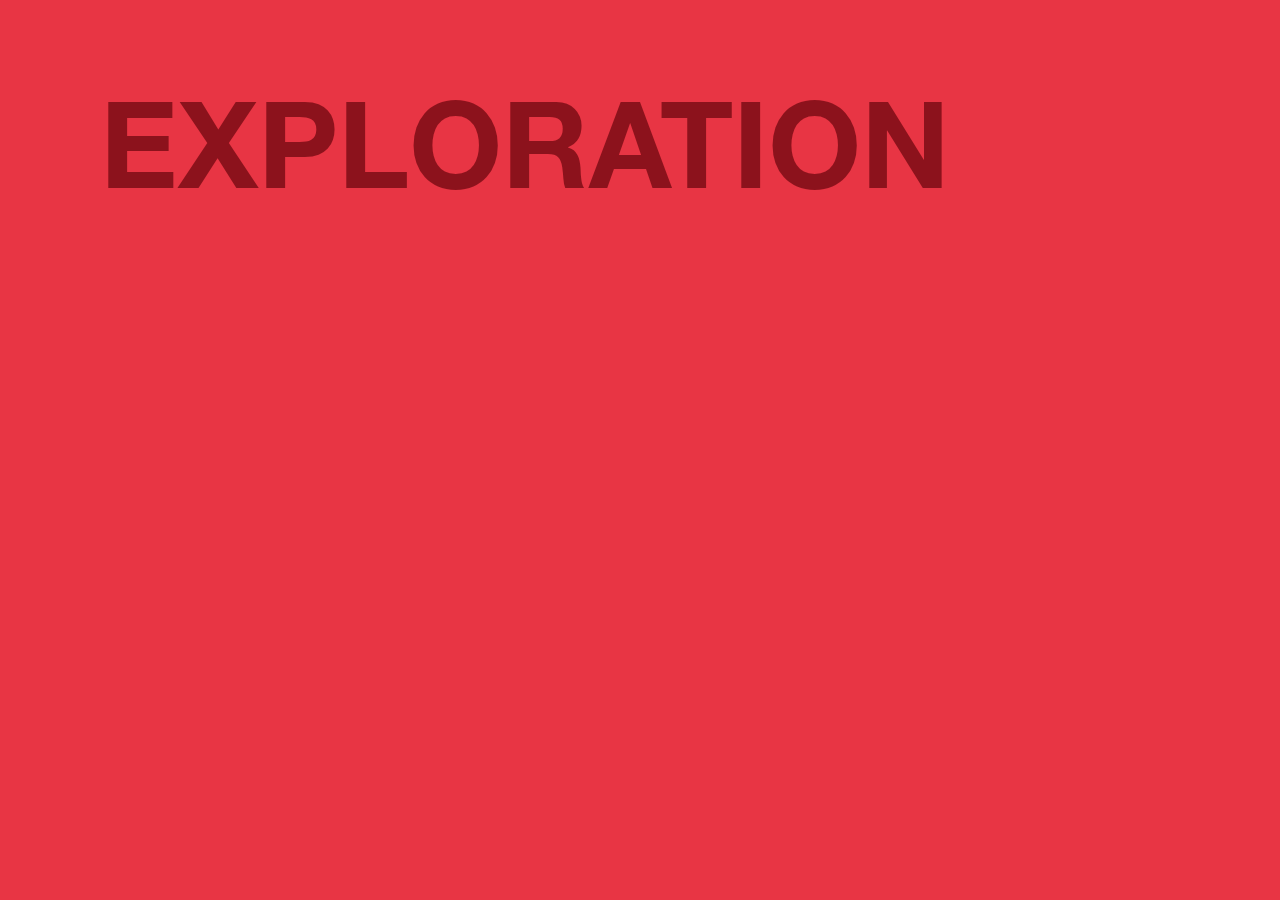
==== commit 55140ccb: "change colors, add instructions" ====
--- a/exploration.html
+++ b/exploration.html
@@ -70,7 +70,7 @@
                 <p>
                     I made this as an assignment in a class called Computation for Creative Practice, taught by Golan Levin. I wanted
                     to make a clock that mapped hours, minutes, and seconds onto red, green, blue values to create a color. In the
-                    GIF above you can see the time changing from 4:29PM to 4:30PM (It's sped up by a factor of 5). This design
+                    GIF above you can see the time changing from 2:49PM to 2:50PM (It's sped up by a factor of 5). This design
                     was created using P5JS.
                 </p>
             </div>
--- a/styles/exploration_style.css
+++ b/styles/exploration_style.css
@@ -11,6 +11,7 @@
     width: 100%;
     height: 100%;
     overflow: hidden;
+    background-color: #e83544;
 }
 
 #wrap {
@@ -30,6 +31,7 @@
     margin-left: 15px;
     margin-right: 15px;
     user-select: none;
+    color: #8c121c;
 }
 /* mid size: */
 @media only screen and (min-width: 600px) {
@@ -66,41 +68,41 @@
 
 #eel {
     cursor: pointer;
-    background-color: #e83544;
-    color: #8c121c;
+    background-color: #8c121c;
+    color: #e83544;
 }
 #eel:hover {
-    color: #310509;
+    color: #f35e6b;
 }
 #clicks {
     cursor: pointer;
-    background-color: #e83544;
-    color: #8c121c;
+    background-color: #8c121c;
+    color: #e83544;
 }
 #clicks:hover {
-    color: #310509;
+    color: #f35e6b;
 }
 #clock {
     cursor: pointer;
-    background-color: #e83544;
-    color: #8c121c;
+    background-color: #8c121c;
+    color: #e83544;
 }
 #clock:hover {
-    color: #310509;
+    color: #f35e6b;
 }
 #tugofwar {
     cursor: pointer;
-    background-color: #e83544;
-    color: #8c121c;
+    background-color: #8c121c;
+    color: #e83544;
 }
 #tugofwar:hover {
-    color: #310509;
+    color: #f35e6b;
 }
 #back {
     cursor: pointer;
-    background-color: #356ee8;
-    color: #173587;
+    background-color: white;
+    color: black;
 }
 #back:hover {
-    color: #0a183f;
+    color: #474747;
 }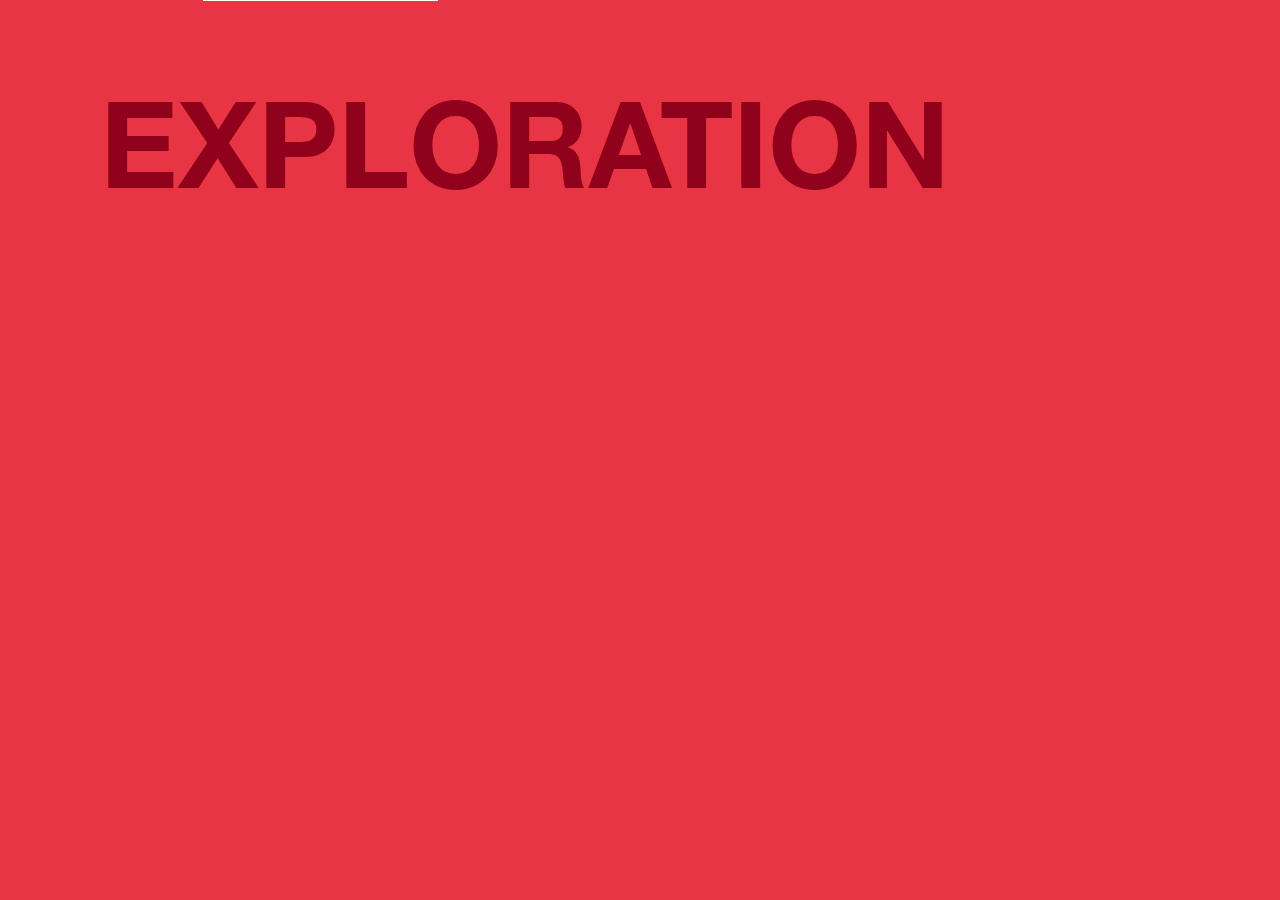
==== commit 471d27d8: "finish project pages" ====
--- a/exploration.html
+++ b/exploration.html
@@ -4,7 +4,7 @@
         <title>Adam Grant</title>
         <script src="scripts/matter.min.js"></script>
         <link rel="stylesheet" href="styles/exploration_style.css" type="text/css">
-        <link rel="stylesheet" href="styles/popup.css" type="text/css">
+        <link rel="stylesheet" href="styles/popup_red.css" type="text/css">
         <link rel="icon" type="image/x-icon" href="/img/favicon.ico">
         <meta name="viewport" content="width=device-width, initial-scale=1">
     </head>
@@ -26,67 +26,84 @@
                 <p class="shape_text">Back</p>
             </div>
         </div>
-        <div class="popup_wrap" id="eel_popup">
-            <div class="popup">
-                <img class="xbutton" src="img/x.png">
-                <h1>Eel</h1>
-                <h3>Web Game - 2018</h3>
-                <img class="project_img" src="img/eelgif.gif">
-                <p>
-                    Eel is a 3D version of the classic Snake game. I wrote it when I was learning object-oriented programming.
-                    I first wrote it in Java, using the Processing library, then rewrote it in P5JS for the web.
-                </p>
-                <p>
-                    You can try the game <a target="_blank" href="https://openprocessing.org/sketch/563382">here</a>. The controls
-                    can be a bit confusing at first. W & S go up and down, Q & D go along one horizontal axis, and A & E go along
-                    the other.
-                </p>
+        <div class="popup" id="eel_popup">
+            <img class="back" src="img/back_red.png">
+            <h2>Eel</h2>
+            <h3>Web Game<br>2018</h3>
+            <p class="middle">
+                Eel is a 3D version of the classic Snake game. I wrote it when I was learning object-oriented programming.
+                I first wrote it in Java, using the Processing library, then rewrote it in P5JS for the web.
+            </p>
+            <div class="carousel">
+                <img class="first" src="img/eelgif.gif">
+                <img src="img/eellost.png">
+                <img src="img/snakegame.png">
+                <img src="img/eelcode.png">
             </div>
+            <p class="last">
+                You can try the game <a target="_blank" href="https://openprocessing.org/sketch/563382">here</a>. The controls
+                can be a bit confusing at first. W & S go up and down, Q & D go along one horizontal axis, and A & E go along
+                the other.
+            </p>
         </div>
-        <div class="popup_wrap" id="clicks_popup">
-            <div class="popup">
-                <img class="xbutton" src="img/x.png">
-                <h1>How Many Clicks Does It<br>Take To Get To The Center<br>Of A Google Popup?</h1>
-                <h3>Chrome Extension - 2022</h3>
-                <div class="vimeo">
-                    <iframe src="https://player.vimeo.com/video/698803725?badge=0&amp;autopause=0&amp;quality_selector=1&amp;player_id=0&amp;app_id=58479" frameborder="0" allow="autoplay; fullscreen; picture-in-picture" style="position:absolute;top:0;left:0;width:100%;height:100%;" title="How many clicks does it take to get to the center of a Google popup?"></iframe>
-                </div>
-                <script src="https://player.vimeo.com/api/player.js"></script>
-                <p>
-                    This was a project to turn Google privacy settings into a puzzle game. It presents a list of steps to turn off
-                    Google's personal data collection, and rewards you for doing so. Since these settings are already made
-                    intentionally difficult to navigate, I decided they would make a good game if points were added. I wanted
-                    to draw some attention to these design patterns, and I also used the project to learn how to create a browser
-                    extension. This extension was written using plain HTML/CSS/JS (using <a href="https://www.kirilv.com/canvas-confetti/">this confetti library</a>).
-                </p>
+        <div class="popup" id="clicks_popup">
+            <img class="back" src="img/back_red.png">
+            <h2>How Many Clicks Does It Take To Get To The Center Of A Google Popup?</h2>
+            <h3>Chrome Extension<br>2022</h3>
+            <div class="carousel">
+                <iframe class="first" id="clicks_video" src="https://player.vimeo.com/video/698803725?h=87b627a5b7" frameborder="0" allow="autoplay; fullscreen; picture-in-picture" allowfullscreen></iframe>
+                <img src="img/clicksintro.png">
+                <img src="img/clickswin.png">
             </div>
+            <p class="last">
+                This was a project to turn Google privacy settings into a puzzle game. It presents a list of steps to turn off
+                Google's personal data collection, and rewards you for doing so. Since these settings are already made
+                intentionally difficult to navigate, I decided they would make a good game if points were added. I wanted
+                to draw some attention to these design patterns, and I also used the project to learn how to create a browser
+                extension. This extension was written using plain HTML/CSS/JS (using <a href="https://www.kirilv.com/canvas-confetti/">this confetti library</a>).
+            </p>
         </div>
-        <div class="popup_wrap" id="clock_popup">
-            <div class="popup">
-                <img class="xbutton" src="img/x.png">
-                <h1>Color Clock</h1>
-                <h3>Web Animation - 2022</h3>
-                <img class="project_img" src="img/clockgif.gif">
-                <p>
-                    I made this as an assignment in a class called Computation for Creative Practice, taught by Golan Levin. I wanted
-                    to make a clock that mapped hours, minutes, and seconds onto red, green, blue values to create a color. In the
-                    GIF above you can see the time changing from 2:49PM to 2:50PM (It's sped up by a factor of 5). This design
-                    was created using P5JS.
-                </p>
+        <div class="popup" id="clock_popup">
+            <img class="back" src="img/back_red.png">
+            <h2>Color Clock</h2>
+            <h3>Web Animation<br>2019</h3>
+            <p>
+                I made a clock that mapped hours, minutes, and seconds onto red, green, blue values to create a color. It also shows
+                the month, day, and year by the number of grey rectangles in the background.
+            </p>
+            <div class="carousel">
+                <img class="first" src="img/clockslow.gif">
+                <img src="img/clockmedium.gif">
+                <img src="img/clockiteration1.png">
+                <img src="img/clockiteration3.png">
+                <img src="img/clockinspo1.jpg">
+                <img src="img/clockinspo2.png">
             </div>
+            <p class="last">
+                I made this as an assignment in a class called Computation for Creative Practice, taught by Golan Levin. Above you
+                can see the final design in real-time, and in 5x speed. You can also see a couple other iterations, and some of my
+                inspiration (Bauhaus color studies). This design was created using P5JS.
+            </p>
         </div>
-        <div class="popup_wrap" id="tugofwar_popup">
-            <div class="popup">
-                <img class="xbutton" src="img/x.png">
-                <h1>Computer Tower Tug Of War</h1>
-                <h3>Interactive Sculpture - 2022</h3>
-                <img class="project_img" src="img/tugofwar.gif">
-                <p>
-                    I created a computer that played tug of war with you when you tried to plug it in. I wanted to explore tangible
-                    interfaces, and alternative ways of interacting with a computer, so I used a force sensor and a strong motor to
-                    simulate the tug-of-war experience. I used an Arduino to control the experience.
-                </p>
+        <div class="popup" id="tugofwar_popup">
+            <img class="back" src="img/back_red.png">
+            <h2>Computer Tower Tug Of War</h2>
+            <h3>Interactive Sculpture<br>2022</h3>
+            <p class="middle">
+                I created a computer that played tug of war with you when you tried to plug it in.
+            </p>
+            <div class="carousel">
+                <img class="first" src="img/tugofwar.gif">
+                <img src="img/tugofwarinnards.png">
+                <img src="img/tugdiagram1.png">
+                <img src="img/tugdiagram2.png">
             </div>
+            <p class="last">
+                I wanted to explore tangible interfaces, and alternative ways of interacting with a computer. I went through a few
+                iterations of the idea; at one point I wanted to have a remote arm-wrestle experience to settle internet arguments.
+                In the end, it was simpler to make it a one-person experience, so I decided person versus computer was best. I used
+                a force sensor and a strong motor to simulate the tug-of-war experience, and an Arduino to control the experience.
+            </p>
         </div>
         <script src="scripts/walls.js"></script>
         <script src="scripts/shapes.js"></script>
--- a/styles/exploration_style.css
+++ b/styles/exploration_style.css
@@ -31,7 +31,7 @@
     margin-left: 15px;
     margin-right: 15px;
     user-select: none;
-    color: #8c121c;
+    color: #90011b;
 }
 /* mid size: */
 @media only screen and (min-width: 600px) {
@@ -59,6 +59,8 @@
 .shape_text {
     font-family: MyHelvetica, sans-serif;
     user-select: none;
+    -webkit-user-select: none;
+    text-align: center;
     position: absolute;
     margin: 0px;
     left: 50%;
@@ -68,35 +70,35 @@
 
 #eel {
     cursor: pointer;
-    background-color: #8c121c;
+    background-color: #90011b;
     color: #e83544;
 }
 #eel:hover {
-    color: #f35e6b;
+    color: #ff5e64;
 }
 #clicks {
     cursor: pointer;
-    background-color: #8c121c;
+    background-color: #90011b;
     color: #e83544;
 }
 #clicks:hover {
-    color: #f35e6b;
+    color: #ff5e64;
 }
 #clock {
     cursor: pointer;
-    background-color: #8c121c;
+    background-color: #90011b;
     color: #e83544;
 }
 #clock:hover {
-    color: #f35e6b;
+    color: #ff5e64;
 }
 #tugofwar {
     cursor: pointer;
-    background-color: #8c121c;
+    background-color: #90011b;
     color: #e83544;
 }
 #tugofwar:hover {
-    color: #f35e6b;
+    color: #ff5e64;
 }
 #back {
     cursor: pointer;
--- a/styles/popup_red.css
+++ b/styles/popup_red.css
@@ -0,0 +1,189 @@
+.popup {
+    font-family: MyHelvetica;
+    position: absolute;
+    width: 100%;
+    height: 100%;
+    top: 0px;
+    left: 0px;
+    z-index: 1;
+    visibility: hidden;
+    overflow-y: scroll;
+}
+.back {
+    position: absolute;
+    left: 22px;
+    top: 48px;
+    width: 26px;
+    height: 26px;
+    cursor: pointer;
+}
+.popup h2 {
+    font-size: 32px;
+    margin-top: 40px;
+    margin-left: 64px;
+    margin-right: 60px;
+    margin-bottom: 5px;
+    color: #ff5e64;
+}
+.popup h3 {
+    font-size: 18px;
+    margin-left: 64px;
+    margin-right: 60px;
+    margin-top: 0px;
+    margin-bottom: 25px;
+    color: #e83544;
+}
+.carousel {
+    width: 100%;
+    height: 200px;
+    white-space: nowrap;
+    overflow-x: scroll;
+    overflow-y: hidden;
+    margin-bottom: 30px;
+    /* Hide scrollbar for IE, Edge and Firefox */
+    -ms-overflow-style: none;  /* IE and Edge */
+    scrollbar-width: none; /* Firefox */
+}
+/* Hide scrollbar for Chrome, Safari and Opera */
+.carousel::-webkit-scrollbar {
+    display: none;
+}
+.carousel img {
+    display: inline-block;
+    height: 100%;
+    width: auto;
+    margin-right: 10px;
+}
+.carousel iframe {
+    display: inline-block;
+    margin-right: 10px;
+}
+.carousel .first {
+    margin-left: 10px;
+}
+#clicks_video {
+    width: 320px;
+    height: 200px;
+}
+.popup p {
+    font-size: 16px;
+    margin-left: 64px;
+    margin-right: 60px;
+    margin-top: 0px;
+    margin-bottom: 18px;
+    color: #ff5e64;
+}
+.popup p.middle {
+    margin-bottom: 20px;
+}
+.popup p.last {
+    margin-bottom: 40px;
+}
+.popup a {
+    text-decoration: underline;
+    color: #ff5e64;
+}
+.popup a:hover {
+    text-decoration: underline;
+    background-color: #ff5e64;
+    color: #90011b;
+}
+/* mid size */
+@media only screen and (min-width: 600px) {
+    .back {
+        left: 36px;
+        top: 52px;
+        width: 35px;
+        height: 35px;
+    }
+    .popup h2 {
+        font-size: 43px;
+        margin-top: 42px;
+        margin-left: 90px;
+        margin-right: 90px;
+        margin-bottom: 8px;
+    }
+    .popup h3 {
+        font-size: 20px;
+        margin-left: 90px;
+        margin-right: 90px;
+        margin-top: 0px;
+        margin-bottom: 30px;
+    }
+    .carousel {
+        width: 100%;
+        height: 350px;
+        margin-bottom: 40px;
+    }
+    .carousel img {
+        margin-right: 15px;
+    }
+    .carousel .first {
+        margin-left: 15px;
+    }
+    #clicks_video {
+        width: 560px;
+        height: 350px;
+    }
+    .popup p {
+        font-size: 18px;
+        margin-left: 90px;
+        margin-right: 90px;
+        margin-top: 0px;
+        margin-bottom: 20px;
+    }
+    .popup p.last {
+        margin-bottom: 60px;
+    }
+}
+/* desktop size */
+@media only screen and (min-width: 1000px) {
+    .back {
+        left: 60px;
+        top: 88px;
+        width: 58px;
+        height: 58px;
+    }
+    .popup h2 {
+        font-size: 72px;
+        margin-top: 70px;
+        margin-left: 150px;
+        margin-right: 150px;
+        margin-bottom: 10px;
+    }
+    .popup h3 {
+        font-size: 32px;
+        margin-left: 150px;
+        margin-right: 150px;
+        margin-top: 0px;
+        margin-bottom: 50px;
+    }
+    .carousel {
+        width: 100%;
+        height: 450px;
+        margin-bottom: 60px;
+    }
+    .carousel img {
+        margin-right: 20px;
+    }
+    .carousel .first {
+        margin-left: 20px;
+    }
+    #clicks_video {
+        width: 720px;
+        height: 450px;
+    }
+    .popup p {
+        font-size: 24px;
+        margin-left: 150px;
+        margin-right: 150px;
+        margin-top: 0px;
+        margin-bottom: 35px;
+    }
+    .popup p.middle {
+        margin-bottom: 50px;
+    }
+    .popup p.last {
+        margin-bottom: 80px;
+    }
+}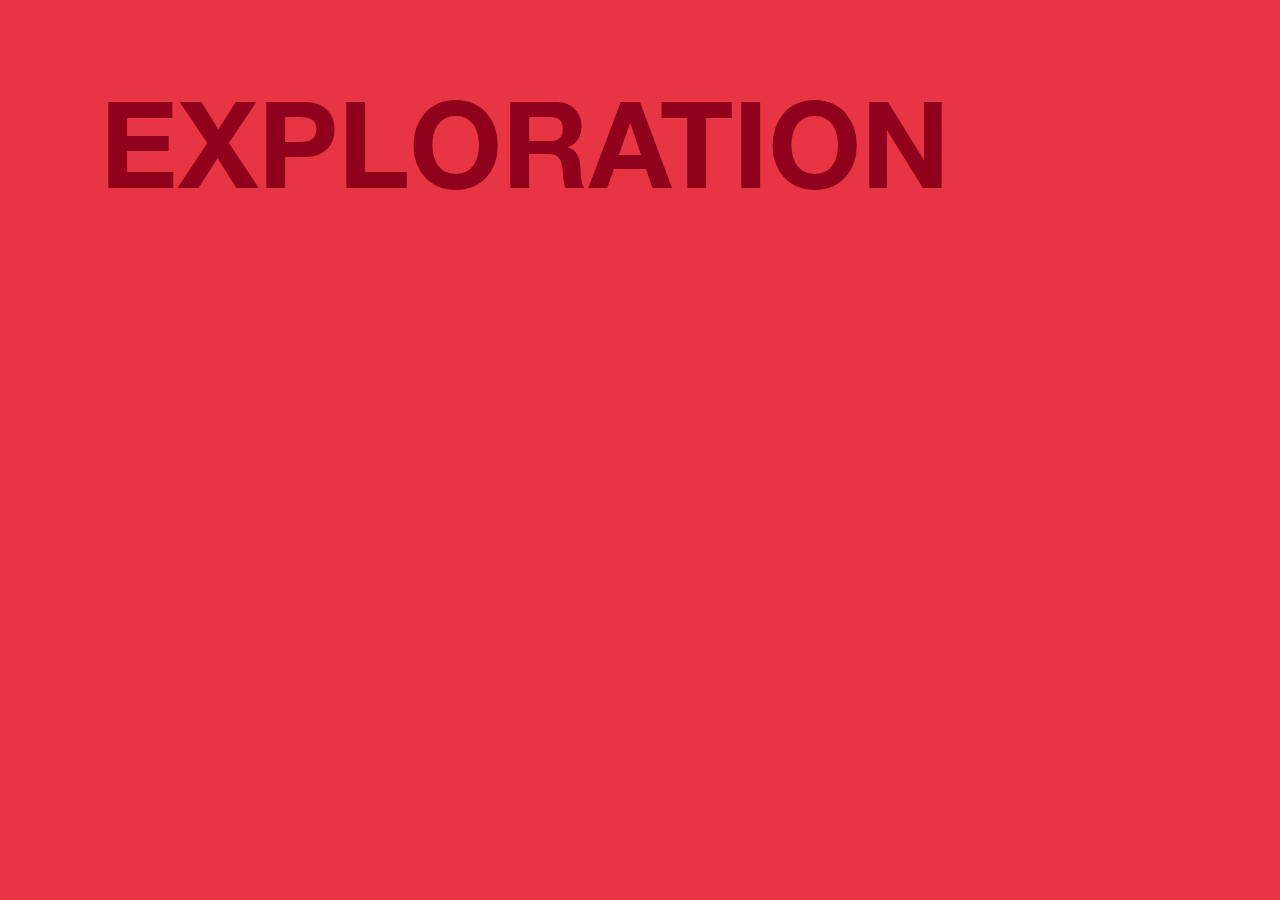
==== commit 9568d842: "hopefully fix favicon" ====
--- a/exploration.html
+++ b/exploration.html
@@ -5,7 +5,7 @@
         <script src="scripts/matter.min.js"></script>
         <link rel="stylesheet" href="styles/exploration_style.css" type="text/css">
         <link rel="stylesheet" href="styles/popup_red.css" type="text/css">
-        <link rel="icon" type="image/x-icon" href="/img/favicon.ico">
+        <link rel="icon" type="image/x-icon" href="img/favicon.ico">
         <meta name="viewport" content="width=device-width, initial-scale=1">
     </head>
     <body><h1 id="intro">EXPLORATION</h1>
